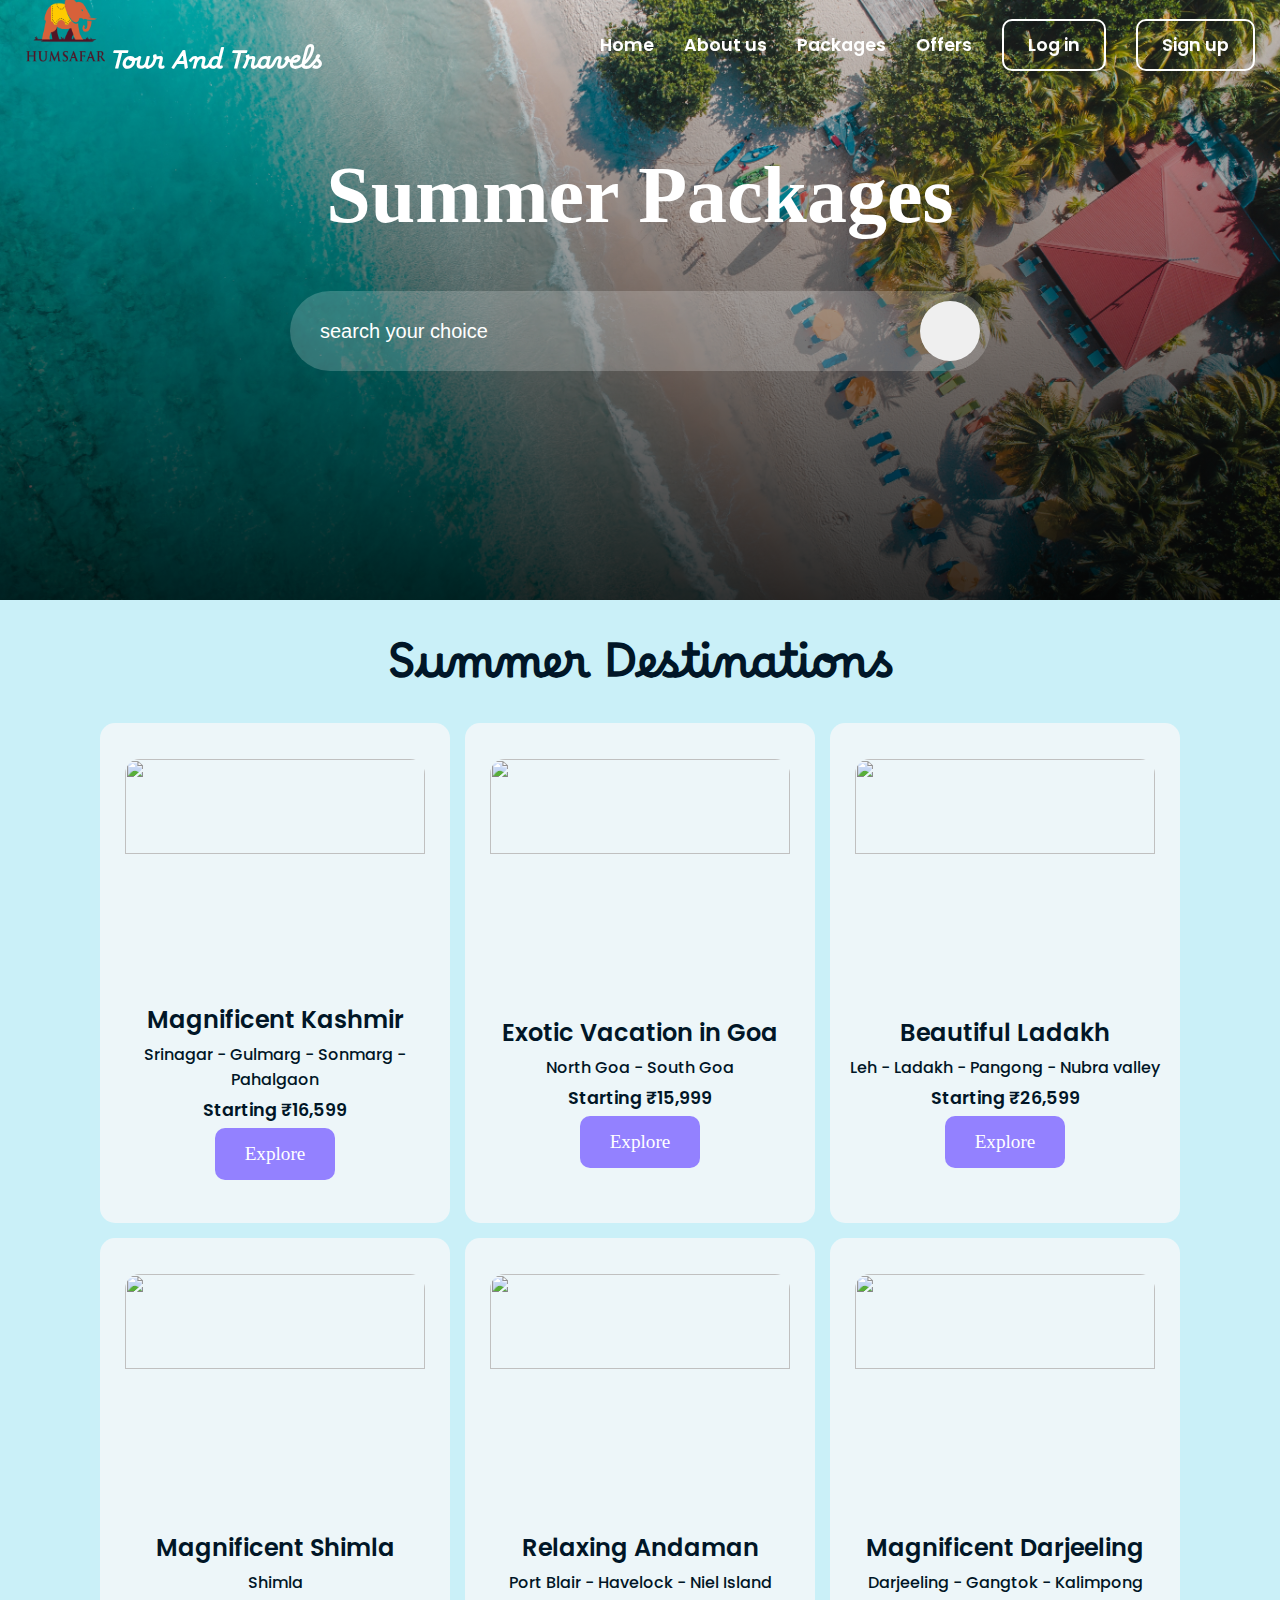
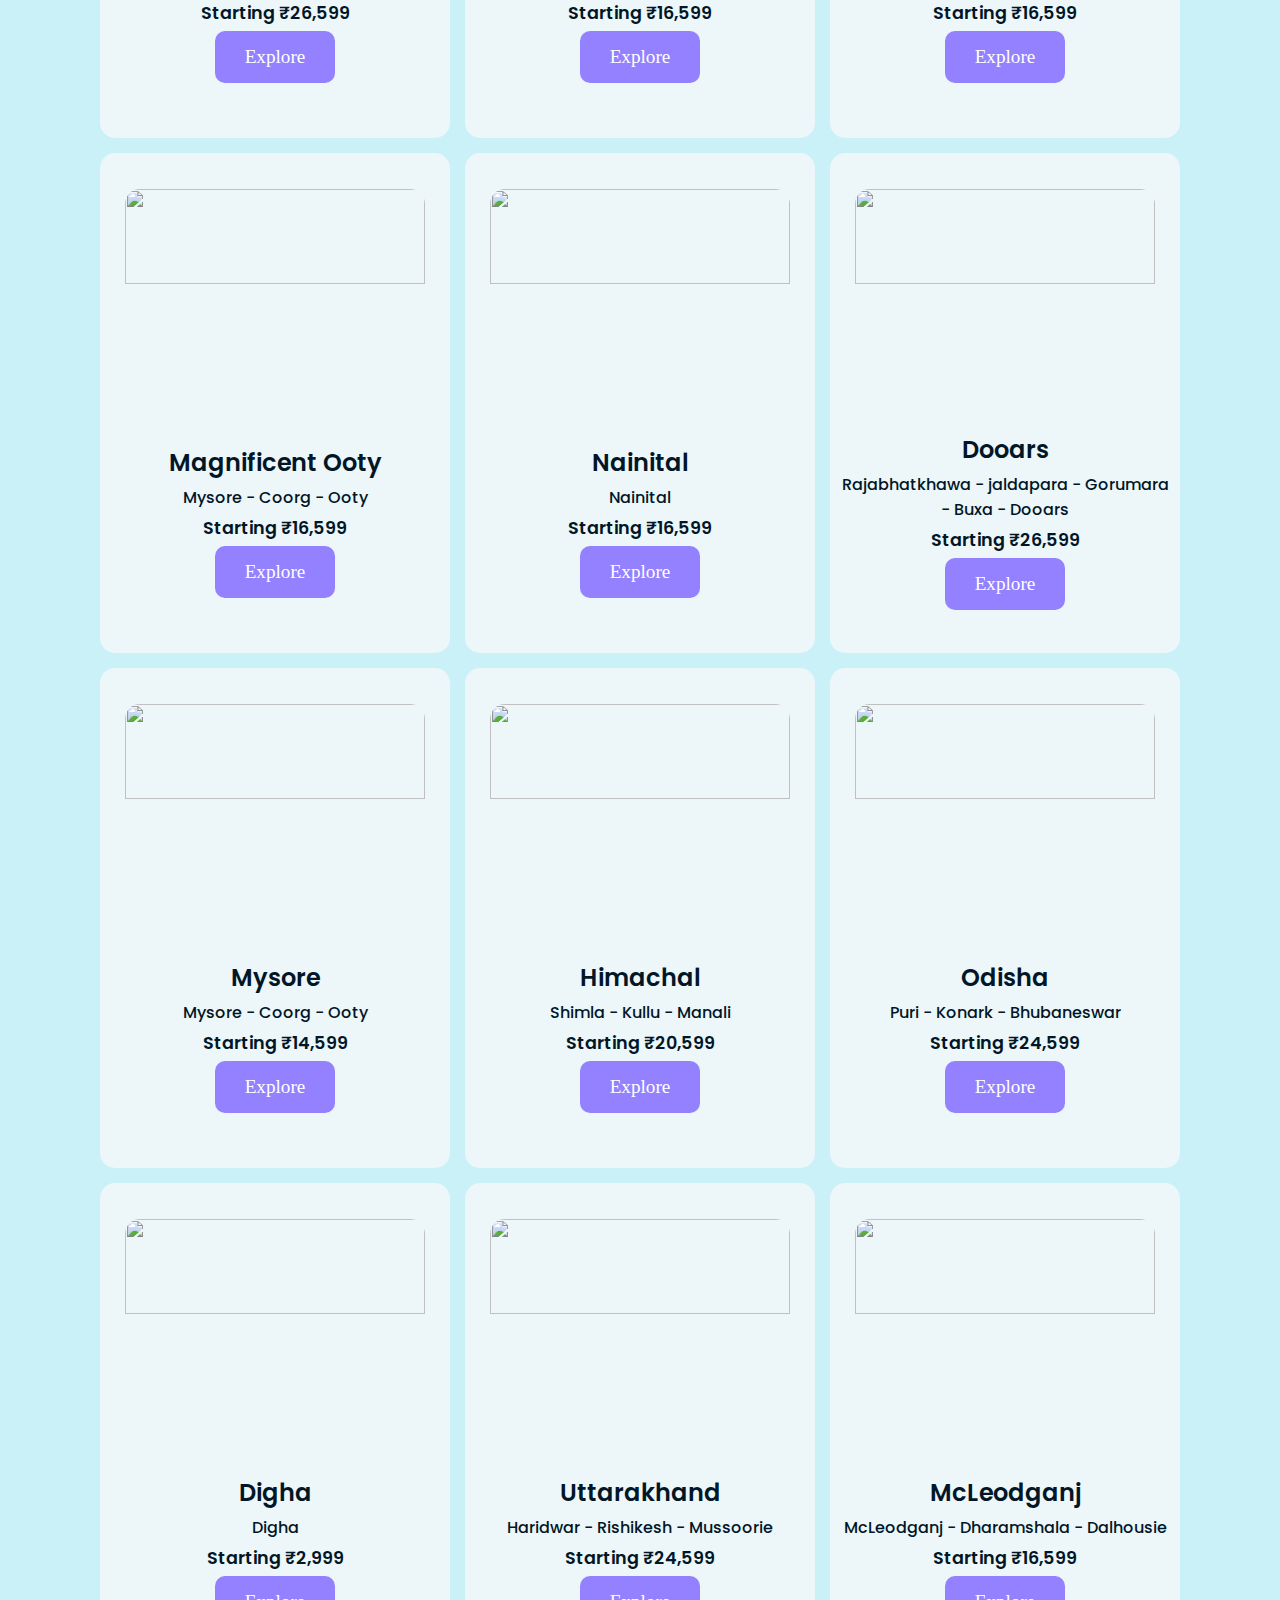
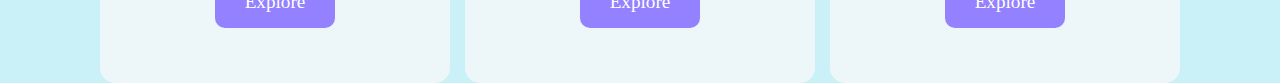
==== summerpack.html @ d884d54c "summer page created" ====
<!DOCTYPE html>
<html lang="en">

<head>
    <meta charset="UTF-8">
    <meta name="viewport" content="width=device-width, initial-scale=1.0">
    <link href="https://cdn.jsdelivr.net/npm/bootstrap@5.0.2/dist/css/bootstrap.min.css" rel="stylesheet"
        integrity="sha384-EVSTQN3/azprG1Anm3QDgpJLIm9Nao0Yz1ztcQTwFspd3yD65VohhpuuCOmLASjC" crossorigin="anonymous">
    <link rel="stylesheet" href="summerpackstyle.css">
    <title>Summer Packages</title>
</head>

<body>
    <nav>
        <div class="main-nav container">
            <div class="logo">
                <img src="image assets/download.png" alt="">
                <a href="#" id="homelink">Tour And Travels</a>
            </div>
            <div class="navlinks">
                <ul>
                    <li><a href="#" class="links">Home</a></li>
                    <li><a href="#" class="links">About us</a></li>
                    <li><a href="#" class="links">Packages</a></li>
                    <li><a href="#" class="links">Offers</a></li>
                    <li><a href="#" class="sbtn" data-bs-toggle="modal" data-bs-target="#loginsection">Log in</a></li>
                    <li><a href="#" class="pbtn">Sign up</a></li>
                </ul>
            </div>
        </div>
    </nav>
    <div class="header-img">
        <h1>Summer Packages</h1>
        <form action="##" class="search-bar">
            <input type="text" placeholder="search your choice" name="q">
            <button type="submit"><i class="fa-solid fa-magnifying-glass"></i></button>
        </form>
    </div>

    <h1 id="head">Summer Destinations</h1>
    <div class="all-products container">
        <div class="products">
            <img src="image assets/kashmir.jpg">
            <div class="product-info">
              <h4 class="product-title">Magnificent Kashmir</h4>
              <p class="product-places">Srinagar - Gulmarg - Sonmarg - Pahalgaon</p>
              <p class="product-price">Starting ₹16,599</p>
              <a class="product-btn" href="#">Explore</a>
            </div>
          </div>
          <div class="products">
            <img src="image assets/kashmir.jpg">
            <div class="product-info">
              <h4 class="product-title">Exotic Vacation in Goa</h4>
              <p class="product-places">North Goa - South Goa</p>
              <p class="product-price">Starting ₹15,999</p>
              <a class="product-btn" href="#">Explore</a>
            </div>
          </div>
          <div class="products">
            <img src="image assets/kashmir.jpg">
            <div class="product-info">
              <h4 class="product-title">Beautiful Ladakh</h4>
              <p class="product-places">Leh - Ladakh - Pangong - Nubra valley</p>
              <p class="product-price">Starting ₹26,599</p>
              <a class="product-btn" href="#">Explore</a>
            </div>
          </div>
          <div class="products">
            <img src="image assets/kashmir.jpg">
            <div class="product-info">
              <h4 class="product-title">Magnificent Shimla</h4>
              <p class="product-places">Shimla</p>
              <p class="product-price">Starting ₹26,599</p>
              <a class="product-btn" href="#">Explore</a>
            </div>
          </div>
          <div class="products">
            <img src="image assets/kashmir.jpg">
            <div class="product-info">
              <h4 class="product-title">Relaxing Andaman</h4>
              <p class="product-places">Port Blair - Havelock - Niel Island</p>
              <p class="product-price">Starting ₹16,599</p>
              <a class="product-btn" href="#">Explore</a>
            </div>
          </div>
          <div class="products">
            <img src="image assets/kashmir.jpg">
            <div class="product-info">
              <h4 class="product-title">Magnificent Darjeeling</h4>
              <p class="product-places">Darjeeling - Gangtok - Kalimpong</p>
              <p class="product-price">Starting ₹16,599</p>
              <a class="product-btn" href="#">Explore</a>
            </div>
          </div>
          <div class="products">
            <img src="image assets/kashmir.jpg">
            <div class="product-info">
              <h4 class="product-title">Magnificent Ooty</h4>
              <p class="product-places">Mysore - Coorg - Ooty</p>
              <p class="product-price">Starting ₹16,599</p>
              <a class="product-btn" href="#">Explore</a>
            </div>
          </div>
          <div class="products">
            <img src="image assets/kashmir.jpg">
            <div class="product-info">
              <h4 class="product-title">Nainital</h4>
              <p class="product-places">Nainital</p>
              <p class="product-price">Starting ₹16,599</p>
              <a class="product-btn" href="#">Explore</a>
            </div>
          </div>
          <div class="products">
            <img src="image assets/kashmir.jpg">
            <div class="product-info">
              <h4 class="product-title">Dooars</h4>
              <p class="product-places">Rajabhatkhawa - jaldapara - Gorumara - Buxa - Dooars</p>
              <p class="product-price">Starting ₹26,599</p>
              <a class="product-btn" href="#">Explore</a>
            </div>
          </div>
          <div class="products">
            <img src="image assets/kashmir.jpg">
            <div class="product-info">
              <h4 class="product-title">Mysore</h4>
              <p class="product-places">Mysore - Coorg - Ooty</p>
              <p class="product-price">Starting ₹14,599</p>
              <a class="product-btn" href="#">Explore</a>
            </div>
          </div>
          <div class="products">
            <img src="image assets/kashmir.jpg">
            <div class="product-info">
              <h4 class="product-title">Himachal</h4>
              <p class="product-places">Shimla - Kullu - Manali</p>
              <p class="product-price">Starting ₹20,599</p>
              <a class="product-btn" href="#">Explore</a>
            </div>
          </div>
          <div class="products">
            <img src="image assets/kashmir.jpg">
            <div class="product-info">
              <h4 class="product-title">Odisha</h4>
              <p class="product-places">Puri - Konark - Bhubaneswar</p>
              <p class="product-price">Starting ₹24,599</p>
              <a class="product-btn" href="#">Explore</a>
            </div>
          </div>
          <div class="products">
            <img src="image assets/kashmir.jpg">
            <div class="product-info">
              <h4 class="product-title">Digha</h4>
              <p class="product-places">Digha</p>
              <p class="product-price">Starting ₹2,999</p>
              <a class="product-btn" href="#">Explore</a>
            </div>
          </div>
          <div class="products">
            <img src="image assets/kashmir.jpg">
            <div class="product-info">
              <h4 class="product-title">Uttarakhand</h4>
              <p class="product-places">Haridwar - Rishikesh - Mussoorie</p>
              <p class="product-price">Starting ₹24,599</p>
              <a class="product-btn" href="#">Explore</a>
            </div>
          </div>
          <div class="products">
            <img src="image assets/kashmir.jpg">
            <div class="product-info">
              <h4 class="product-title">McLeodganj</h4>
              <p class="product-places">McLeodganj - Dharamshala - Dalhousie</p>
              <p class="product-price">Starting ₹16,599</p>
              <a class="product-btn" href="#">Explore</a>
            </div>
          </div>
    </div>


    <script src="https://cdnjs.cloudflare.com/ajax/libs/gsap/3.12.2/gsap.min.js"
        integrity="sha512-16esztaSRplJROstbIIdwX3N97V1+pZvV33ABoG1H2OyTttBxEGkTsoIVsiP1iaTtM8b3+hu2kB6pQ4Clr5yug=="
        crossorigin="anonymous" referrerpolicy="no-referrer"></script>
    <script src="https://cdnjs.cloudflare.com/ajax/libs/gsap/3.12.2/ScrollTrigger.min.js"
        integrity="sha512-Ic9xkERjyZ1xgJ5svx3y0u3xrvfT/uPkV99LBwe68xjy/mGtO+4eURHZBW2xW4SZbFrF1Tf090XqB+EVgXnVjw=="
        crossorigin="anonymous" referrerpolicy="no-referrer"></script>
    <script src="https://cdn.jsdelivr.net/npm/bootstrap@5.0.2/dist/js/bootstrap.bundle.min.js"
        integrity="sha384-MrcW6ZMFYlzcLA8Nl+NtUVF0sA7MsXsP1UyJoMp4YLEuNSfAP+JcXn/tWtIaxVXM"
        crossorigin="anonymous"></script>
    <script src="https://kit.fontawesome.com/e04331d407.js" crossorigin="anonymous"></script>
    <script src="script.js"></script>
</body>

</html>
---- summerpackstyle.css ----
@import url('https://fonts.googleapis.com/css2?family=Playfair+Display&family=Poppins&display=swap');
@import url('https://fonts.googleapis.com/css2?family=Borel&display=swap');
*{
    margin: 0;
    padding: 0;
    box-sizing: border-box;
}
html,body{
    width: 100%;
    height: 100%;
}
body{
    background-color: #caf0f8;
}
nav{
    width: 100%;
    height: 90px;
    display: flex;
    justify-content: center;
    position: fixed;
    z-index: 10;
}
.main-nav{
    width: 100%;
    display: flex;
    justify-content: space-between;
    align-items: center;
    padding-inline: 25px;
}
.main-nav .logo img{
    width: 80px;
    height: 70px;
}
.main-nav .logo #homelink{
    text-decoration: none;
    font-size: 1.5rem;
    font-family: 'Borel', cursive; text-align: center;
    font-style: italic;
    font-weight: 900;
    color: #fff;
}
.main-nav .navlinks ul{
    display: flex;
    align-items: center;
    gap: 30px;
    list-style: none;
}
.main-nav .navlinks ul li{
    font-size: 1.1rem;
    font-family: 'Poppins', sans-serif;
    font-weight: 600;
}
.main-nav .navlinks ul li .links{
    text-decoration: none;
    color:#fff;
    transition: all 0.3s ease-in-out;
}
.main-nav .navlinks ul li .links:hover{
    color: #011627;
    border-bottom: 2px solid #011627;
}
.main-nav .navlinks ul li .pbtn{
    color: #fff;
    padding: 12px 24px;
    border-radius: 10px;
    transition: all 0.3s ease-in;
    text-decoration: none;
    border: 2px solid #fff;
}
.main-nav .navlinks ul li .sbtn{
    color: #fff;
    padding: 12px 24px;
    border-radius: 10px;
    transition: all 0.3s ease-in;
    border: 2px solid #fff;
    text-decoration: none;
}
.main-nav .navlinks ul li .pbtn:hover{
    background-color: #edf2fb;
    color: #011627;
    border: 2px solid #edf2fb;
}
.main-nav .navlinks ul li .sbtn:hover{
    background-color: #edf6f9;
    color: #011627;
}
.header-img{
    width: 100%;
    height: 600px;
    background: linear-gradient(rgb(0,0,0,0.1),rgb(0,0,0,0.8)) , url("image\ assets/summerback.jpg");
    display: flex;
    justify-items: center;
    align-items: center;
    background-position: center;
    background-repeat: no-repeat;
    background-size: cover;
    flex-direction: column;
}
.header-img h1{
    font-family: 'Lobster Two', cursive ;
    margin-top: 150px;
    margin-bottom: 50px;
    font-size: 5rem;
    color: #fff;

}
.search-bar{
    width: 80%;
    max-width:700px;
    background: rgb(255,255,255,0.2);
    display: flex;
    align-items: center;
    border-color: aliceblue;
    border-radius:50px;
    padding:10px 10px;
}
.search-bar input{
    background: transparent;
    flex:1;
    border: 0;
    outline: none;
    padding: 10px 20px;
    font-size: 20px;
    color: #fff ;
}
::placeholder{
    color: #fff;
}
.search-bar button{
    border: 0;
    border-radius: 50%;
    width: 60px;
    height: 60px;
    cursor: pointer;
}
.header-img form button i{
    color: black !important;
    font-size: 1.2rem;
}
#head{
    color: #011627;
    font-family: 'Borel', cursive; text-align: center;
    margin-top: 30px;
    font-weight: 600;
    font-size: 2.9rem;
}
.all-products{
    display: flex;
    width: 100%;
    align-items: center;
    justify-content: center;
    gap: 15px;
    flex-wrap: wrap;
}
.products{
    overflow: hidden;
    background: #edf6f9;
    width: 350px;
    height: 500px;
    display: flex;
    flex-direction: column;
    align-items: center;
    justify-content: center;
    border-radius: 15px;
    padding: 20px 10px 10px 10px ;
    gap: 15px;
}
.products:hover{
    box-shadow: 1px 1px 10px #011627;
}
.products img{
    height: 45%;
    width: 300px;
    object-fit: cover;
    object-position: center;
    border-radius: 15px;
    transition: all 0.3s;
}
.products:hover img{
    scale: 1.1;
}
.product-info{
    height: 45%;
    display: flex;
    flex-direction: column;
    gap: 5px;
    justify-content: center;
    align-items: center;
}
.products .product-info .product-title{
    text-align: center;
    color: #011627;
    font-weight: 600;
    font-family: 'Poppins', sans-serif;
    font-size: 1.5rem;
}
.products .product-info .product-places{
    text-align: center;
    color: #011627;
    font-family: 'Poppins', sans-serif;
    font-weight: 500;
    font-size: 1rem;
}
.products .product-info .product-price{
    text-align: center;
    color: #011627;
    font-weight: 600;
    font-family: 'Poppins', sans-serif;
    font-size: 1.1rem;
}
.products .product-info .product-btn{
    text-decoration: none;
    background-color: #9381ff;
    border-radius: 10px;
    color: #fff;
    font-size: 1.2rem;
    transition: all 0.3s ease-in;
    text-align: center;
    padding: 15px 30px;
}
.products .product-info .product-btn:hover{
    background-color: #03045e;
}
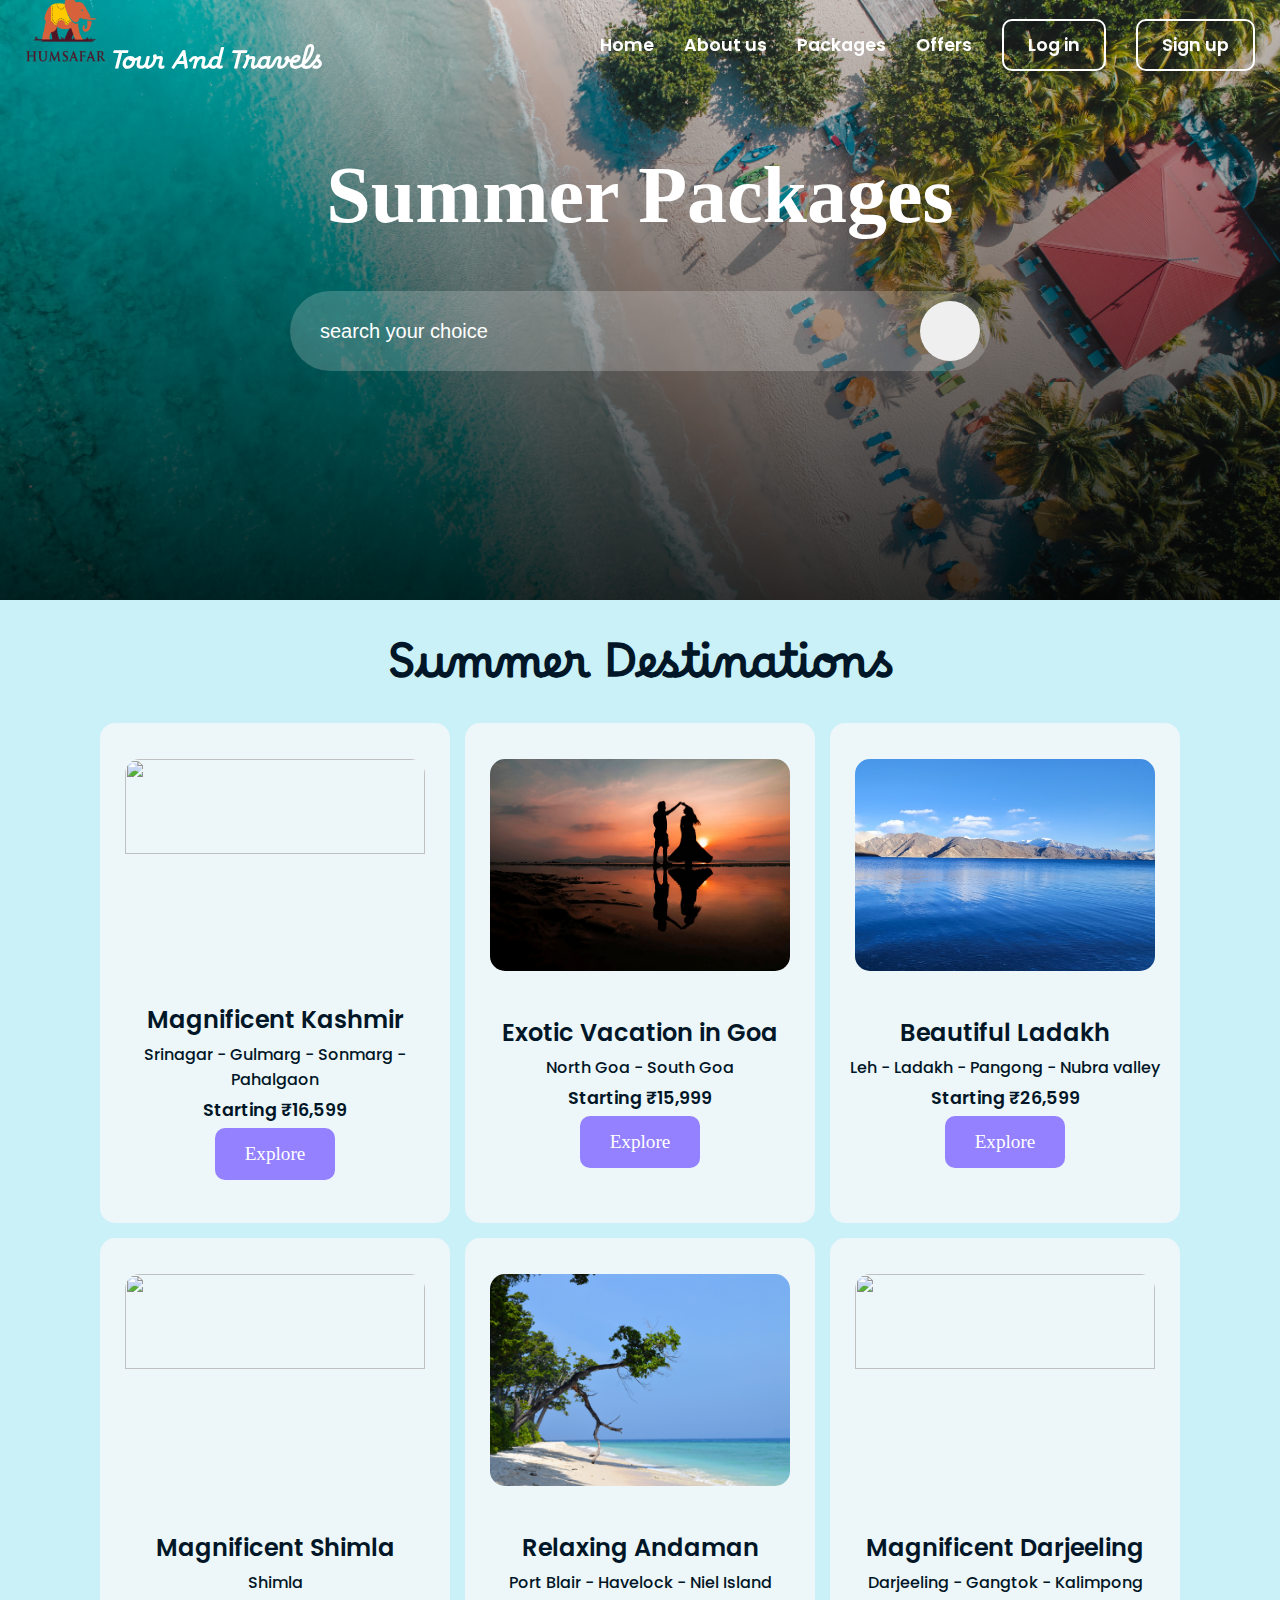
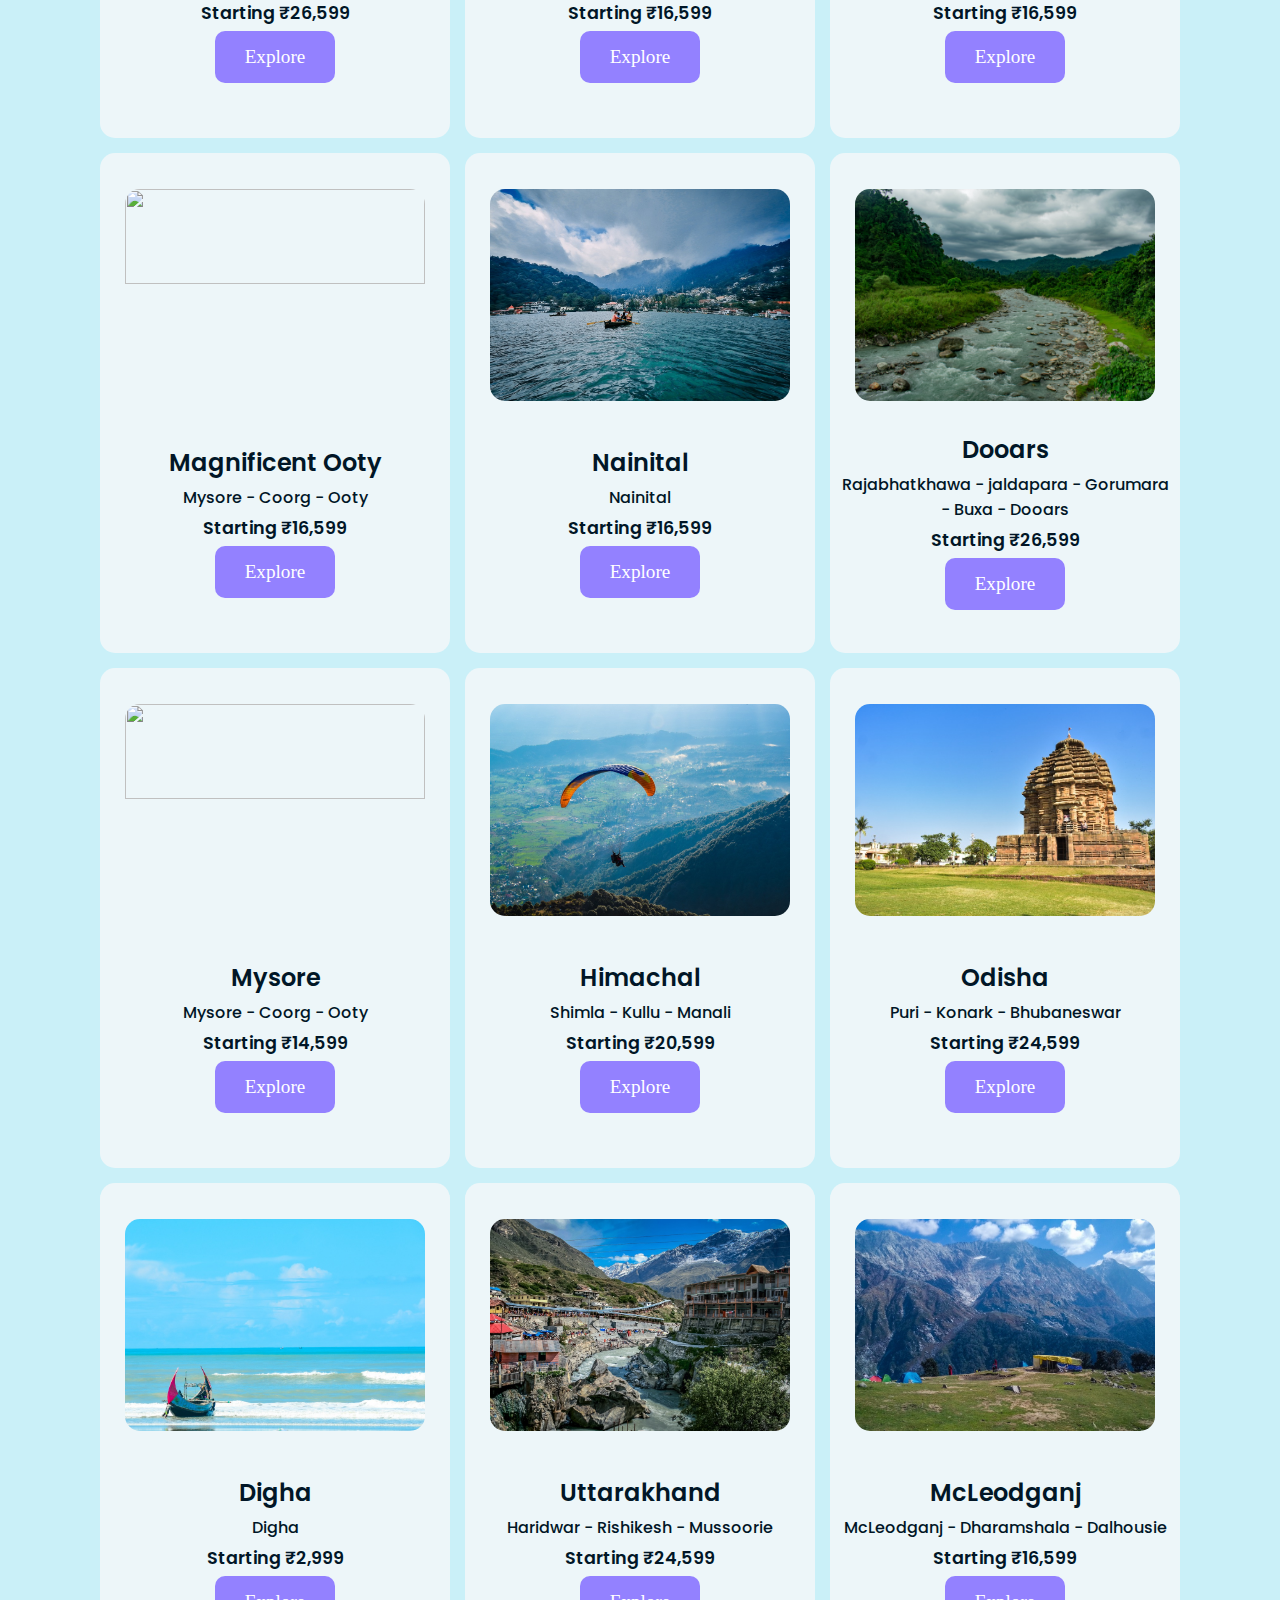
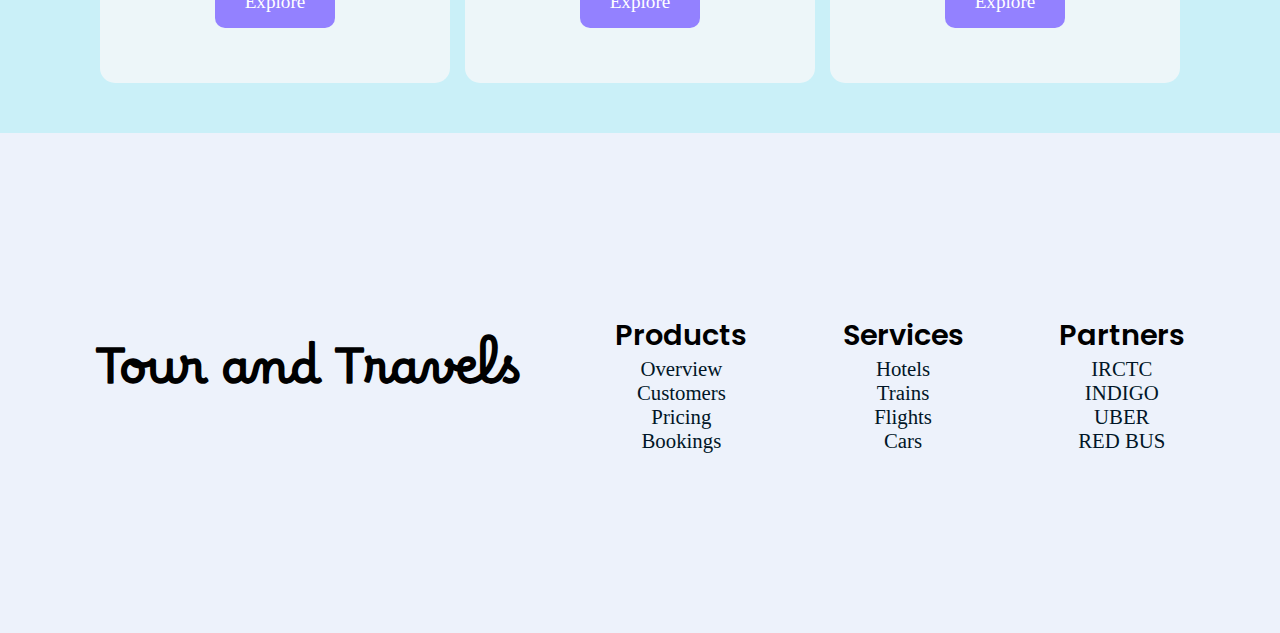
==== commit c8db372e: "summer page design complete" ====
--- a/summerpack.html
+++ b/summerpack.html
@@ -49,7 +49,7 @@
             </div>
           </div>
           <div class="products">
-            <img src="image assets/kashmir.jpg">
+            <img src="image assets/GOA2.jpg">
             <div class="product-info">
               <h4 class="product-title">Exotic Vacation in Goa</h4>
               <p class="product-places">North Goa - South Goa</p>
@@ -58,7 +58,7 @@
             </div>
           </div>
           <div class="products">
-            <img src="image assets/kashmir.jpg">
+            <img src="image assets/LADHAK.jpg">
             <div class="product-info">
               <h4 class="product-title">Beautiful Ladakh</h4>
               <p class="product-places">Leh - Ladakh - Pangong - Nubra valley</p>
@@ -67,7 +67,7 @@
             </div>
           </div>
           <div class="products">
-            <img src="image assets/kashmir.jpg">
+            <img src="image assets/shimla.jpg">
             <div class="product-info">
               <h4 class="product-title">Magnificent Shimla</h4>
               <p class="product-places">Shimla</p>
@@ -76,7 +76,7 @@
             </div>
           </div>
           <div class="products">
-            <img src="image assets/kashmir.jpg">
+            <img src="image assets/ANDAMAN.jpg">
             <div class="product-info">
               <h4 class="product-title">Relaxing Andaman</h4>
               <p class="product-places">Port Blair - Havelock - Niel Island</p>
@@ -85,7 +85,7 @@
             </div>
           </div>
           <div class="products">
-            <img src="image assets/kashmir.jpg">
+            <img src="image assets/darjeeling pic 1.jpg">
             <div class="product-info">
               <h4 class="product-title">Magnificent Darjeeling</h4>
               <p class="product-places">Darjeeling - Gangtok - Kalimpong</p>
@@ -94,7 +94,7 @@
             </div>
           </div>
           <div class="products">
-            <img src="image assets/kashmir.jpg">
+            <img src="image assets/ooty pic.jpg">
             <div class="product-info">
               <h4 class="product-title">Magnificent Ooty</h4>
               <p class="product-places">Mysore - Coorg - Ooty</p>
@@ -103,7 +103,7 @@
             </div>
           </div>
           <div class="products">
-            <img src="image assets/kashmir.jpg">
+            <img src="image assets/NAINITAL.jpg">
             <div class="product-info">
               <h4 class="product-title">Nainital</h4>
               <p class="product-places">Nainital</p>
@@ -112,7 +112,7 @@
             </div>
           </div>
           <div class="products">
-            <img src="image assets/kashmir.jpg">
+            <img src="image assets/DOOARS.jpg">
             <div class="product-info">
               <h4 class="product-title">Dooars</h4>
               <p class="product-places">Rajabhatkhawa - jaldapara - Gorumara - Buxa - Dooars</p>
@@ -121,7 +121,7 @@
             </div>
           </div>
           <div class="products">
-            <img src="image assets/kashmir.jpg">
+            <img src="image assets/karnataka.jpg">
             <div class="product-info">
               <h4 class="product-title">Mysore</h4>
               <p class="product-places">Mysore - Coorg - Ooty</p>
@@ -130,7 +130,7 @@
             </div>
           </div>
           <div class="products">
-            <img src="image assets/kashmir.jpg">
+            <img src="image assets/HIMACHAL.jpg">
             <div class="product-info">
               <h4 class="product-title">Himachal</h4>
               <p class="product-places">Shimla - Kullu - Manali</p>
@@ -139,7 +139,7 @@
             </div>
           </div>
           <div class="products">
-            <img src="image assets/kashmir.jpg">
+            <img src="image assets/odisha.jpg">
             <div class="product-info">
               <h4 class="product-title">Odisha</h4>
               <p class="product-places">Puri - Konark - Bhubaneswar</p>
@@ -148,7 +148,7 @@
             </div>
           </div>
           <div class="products">
-            <img src="image assets/kashmir.jpg">
+            <img src="image assets/DIGHA.jpg">
             <div class="product-info">
               <h4 class="product-title">Digha</h4>
               <p class="product-places">Digha</p>
@@ -157,7 +157,7 @@
             </div>
           </div>
           <div class="products">
-            <img src="image assets/kashmir.jpg">
+            <img src="image assets/uttarakhand.jpg">
             <div class="product-info">
               <h4 class="product-title">Uttarakhand</h4>
               <p class="product-places">Haridwar - Rishikesh - Mussoorie</p>
@@ -166,7 +166,7 @@
             </div>
           </div>
           <div class="products">
-            <img src="image assets/kashmir.jpg">
+            <img src="image assets/mcleodganj.jpg">
             <div class="product-info">
               <h4 class="product-title">McLeodganj</h4>
               <p class="product-places">McLeodganj - Dharamshala - Dalhousie</p>
@@ -175,6 +175,30 @@
             </div>
           </div>
     </div>
+    <footer>
+      <h1>Tour and Travels</h1>
+      <div class="footer-links">
+        <h3>Products</h3>
+        <a href="#">Overview</a>
+        <a href="#">Customers</a>
+        <a href="#">Pricing</a>
+        <a href="#">Bookings</a>    
+      </div>
+      <div class="footer-links">
+        <h3>Services</h3>
+        <a href="#">Hotels</a>
+        <a href="#">Trains</a>
+        <a href="#">Flights</a>
+        <a href="#">Cars</a>
+      </div>
+      <div class="footer-links">
+        <h3>Partners</h3>
+        <a href="#">IRCTC</a>
+        <a href="#">INDIGO</a>
+        <a href="#">UBER</a> 
+        <a href="#">RED BUS</a> 
+      </div>
+    </footer>
 
 
     <script src="https://cdnjs.cloudflare.com/ajax/libs/gsap/3.12.2/gsap.min.js"
--- a/summerpackstyle.css
+++ b/summerpackstyle.css
@@ -102,7 +102,6 @@
     margin-bottom: 50px;
     font-size: 5rem;
     color: #fff;
-
 }
 .search-bar{
     width: 80%;
@@ -220,4 +219,36 @@
 }
 .products .product-info .product-btn:hover{
     background-color: #03045e;
+}
+footer{
+    width: 100%;
+    height: 500px;
+    background-color: #edf2fb;
+    margin-top: 50px;
+    display: flex;
+    justify-content: space-evenly;
+    align-items: center;
+}
+footer h1{
+    font-family: 'Borel', cursive;
+    font-size: 3rem;
+    font-weight: 600;
+}
+footer .footer-links{
+    display: flex;
+    flex-direction: column;
+}
+.footer-links h3{
+    font-size: 1.8rem;
+    font-weight: 600;
+    font-family: 'Poppins', sans-serif;
+}
+.footer-links a{
+    text-decoration: none;
+    font-size: 1.3rem;
+    color: #011627;
+    text-align: center;
+}
+.footer-links a:hover{
+    color: #03045e;
 }